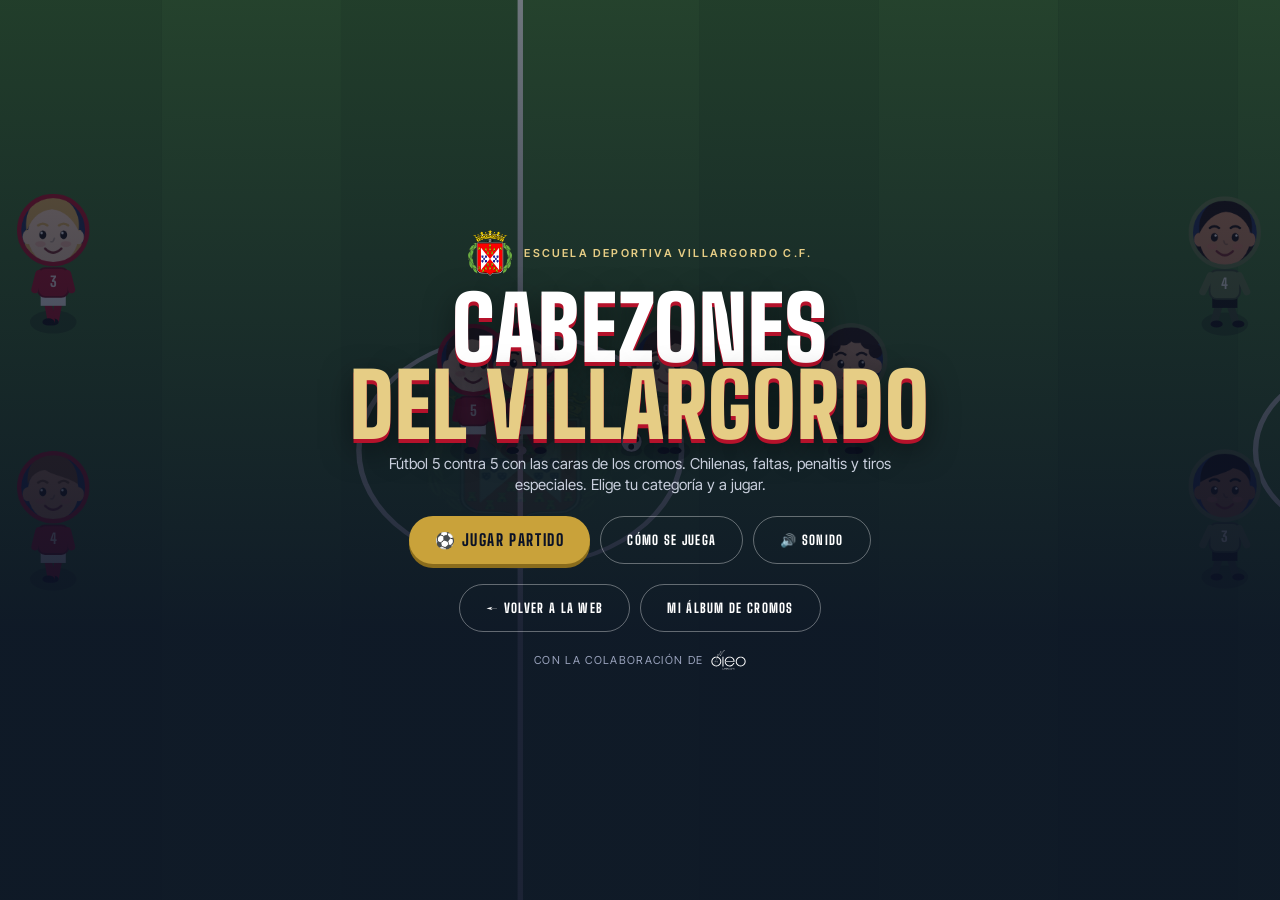
==== juego.html @ a64b7cc5 "Actualiza la web 18/11/2026, 11:34:18" ====
<!doctype html>
<html lang="es">
<head>
<meta charset="utf-8">
<meta name="viewport" content="width=device-width, initial-scale=1, maximum-scale=1, user-scalable=no, viewport-fit=cover">
<meta name="theme-color" content="#0B1226">
<title>Cabezones del Villargordo</title>
<link rel="icon" href="img/escudo.png">
<link rel="preconnect" href="https://fonts.googleapis.com">
<link rel="preconnect" href="https://fonts.gstatic.com" crossorigin>
<link href="https://fonts.googleapis.com/css2?family=Big+Shoulders+Display:wght@700;800;900&family=Inter+Tight:wght@400;500;600;700&family=Fraunces:ital,opsz,wght@0,9..144,600;1,9..144,400&display=swap" rel="stylesheet">
<style>
:root{--noche:#0B1226;--noche2:#121B38;--oro:#C9A23A;--oro2:#E6CD85;--rojo:#B5122B;--oliva:#658049;--hueso:#F7F4EC}
*{box-sizing:border-box;margin:0;padding:0;-webkit-tap-highlight-color:transparent}
html,body{height:100%;overflow:hidden;background:var(--noche);color:#fff;font-family:"Inter Tight",system-ui,sans-serif;touch-action:none;user-select:none;-webkit-user-select:none;overscroll-behavior:none}
#lienzo{position:fixed;inset:0;width:100%;height:100%;display:block}
button{font:inherit;color:inherit;background:none;border:0;cursor:pointer}
[hidden]{display:none!important}

/* ---------- HUD ---------- */
#hud{position:fixed;inset:0;pointer-events:none;z-index:5}
#marcador{position:absolute;top:max(8px,env(safe-area-inset-top));left:50%;transform:translateX(-50%);display:flex;align-items:center;gap:10px;background:rgba(11,18,38,.86);border:1px solid rgba(201,162,58,.5);border-radius:10px;padding:6px 14px;font:800 15px "Big Shoulders Display",Impact,sans-serif;letter-spacing:.06em;text-transform:uppercase;white-space:nowrap}
#marcador .eq{display:flex;align-items:center;gap:6px}
#marcador .eq::before{content:"";width:10px;height:10px;border-radius:2px;background:var(--rojo)}
#m1::before{background:var(--oliva)!important}
#goles{font-size:22px;color:var(--oro2);min-width:54px;text-align:center}
#reloj{font:600 12px "Inter Tight";letter-spacing:.04em;color:#C9CFDD;border-left:1px solid rgba(255,255,255,.2);padding-left:10px;text-transform:none}
#tanda{position:absolute;top:calc(max(8px,env(safe-area-inset-top)) + 42px);left:50%;transform:translateX(-50%);font:700 12px "Inter Tight";color:var(--oro2)}
#b-pausa{pointer-events:auto;position:absolute;top:max(8px,env(safe-area-inset-top));right:max(10px,env(safe-area-inset-right));width:40px;height:40px;border-radius:50%;background:rgba(11,18,38,.8);border:1px solid rgba(255,255,255,.25);font:800 14px "Inter Tight"}
#aviso{position:absolute;top:24%;left:50%;transform:translate(-50%,-10px) scale(.9);opacity:0;transition:.25s;font:900 clamp(22px,5vw,40px) "Big Shoulders Display",Impact,sans-serif;letter-spacing:.04em;text-transform:uppercase;text-align:center;color:#fff;text-shadow:0 3px 0 var(--rojo),0 6px 18px rgba(0,0,0,.6);white-space:nowrap;max-width:94vw;overflow:hidden;text-overflow:ellipsis}
#aviso.largo{font-size:clamp(16px,3.4vw,26px);white-space:normal;width:min(90vw,620px)}
#aviso.on{opacity:1;transform:translate(-50%,0) scale(1)}
#joy{pointer-events:auto;position:absolute;left:0;bottom:0;width:46%;height:72%;touch-action:none}
#joy-base,#joy-pomo{position:fixed;left:0;top:0;border-radius:50%;pointer-events:none}
#joy-base{width:110px;height:110px;margin:-55px 0 0 -55px;border:2px solid rgba(255,255,255,.28);background:rgba(11,18,38,.25)}
#joy-pomo{width:52px;height:52px;margin:-26px 0 0 -26px;background:rgba(255,255,255,.55);box-shadow:0 2px 10px rgba(0,0,0,.4)}
#joy:not(.activo) #joy-base{transform:translate(calc(max(20px,env(safe-area-inset-left)) + 76px),calc(100vh - 96px))!important;opacity:.6}
#joy:not(.activo) #joy-pomo{transform:translate(calc(max(20px,env(safe-area-inset-left)) + 76px),calc(100vh - 96px))!important;opacity:.45}
#joy:not(.activo)::after{content:"Mover";position:fixed;left:calc(max(20px,env(safe-area-inset-left)) + 76px);top:calc(100vh - 34px);transform:translateX(-50%);font:600 10px "Inter Tight";letter-spacing:.14em;text-transform:uppercase;color:rgba(255,255,255,.55)}
#botones{position:absolute;right:max(14px,env(safe-area-inset-right));bottom:max(14px,env(safe-area-inset-bottom));width:210px;height:170px;pointer-events:none}
#botones button{pointer-events:auto;position:absolute;border-radius:50%;display:grid;place-items:center;font:900 15px "Big Shoulders Display",Impact,sans-serif;letter-spacing:.06em;box-shadow:0 4px 0 rgba(0,0,0,.35),0 8px 18px rgba(0,0,0,.35);touch-action:none;transition:transform .06s}
#botones button.pulsado{transform:translateY(3px) scale(.96)}
#b-tiro{right:0;bottom:6px;width:92px;height:92px;background:radial-gradient(circle at 35% 30%,#e2334c,var(--rojo) 60%,#7d0c1d);font-size:18px!important;border:2px solid rgba(255,255,255,.35)}
#b-tiro.chilena{background:radial-gradient(circle at 35% 30%,#fff1c2,var(--oro) 60%,#8a6c1c);color:var(--noche);animation:late .5s infinite alternate}
#b-pase{right:104px;bottom:0;width:72px;height:72px;background:radial-gradient(circle at 35% 30%,#2c3d6e,var(--noche2) 70%);border:2px solid rgba(255,255,255,.3)}
#b-esp{right:96px;bottom:92px;width:58px;height:58px;background:rgba(11,18,38,.85);border:2px solid rgba(201,162,58,.5);font-size:22px!important;overflow:hidden;opacity:.7}
#b-esp.listo{opacity:1;border-color:var(--oro2);background:radial-gradient(circle,#fff1c2,var(--oro));animation:late .6s infinite alternate}
#b-esp.armado{opacity:1;background:var(--rojo);border-color:#fff}
@keyframes late{to{transform:scale(1.08);box-shadow:0 0 0 6px rgba(230,205,133,.35),0 8px 18px rgba(0,0,0,.35)}}
#barra{position:absolute;right:max(14px,env(safe-area-inset-right));bottom:calc(max(14px,env(safe-area-inset-bottom)) + 166px);width:150px;height:14px;border-radius:8px;background:rgba(11,18,38,.8);border:1px solid rgba(201,162,58,.5);overflow:hidden}
#barra i{position:absolute;left:0;top:0;bottom:0;width:0;background:linear-gradient(90deg,var(--oro),var(--oro2));transition:width .2s}
#barra span{position:absolute;inset:0;display:grid;place-items:center;font:700 9px "Inter Tight";letter-spacing:.18em;text-transform:uppercase;color:#fff;text-shadow:0 1px 2px #000}

/* ---------- pantallas ---------- */
.pantalla{position:fixed;inset:0;z-index:10;overflow:auto;touch-action:pan-y;display:flex;flex-direction:column;align-items:center;padding:max(18px,env(safe-area-inset-top)) max(18px,env(safe-area-inset-right)) max(18px,env(safe-area-inset-bottom)) max(18px,env(safe-area-inset-left));background:linear-gradient(180deg,rgba(11,18,38,.55),rgba(11,18,38,.92) 70%)}
.pantalla.solida{background:rgba(11,18,38,.94)}
.caja{width:min(760px,100%);margin:auto 0;text-align:center}
.marca{display:flex;align-items:center;justify-content:center;gap:12px;font:600 11px "Inter Tight";letter-spacing:.2em;text-transform:uppercase;color:var(--oro2)}
.marca img{height:46px}
h1.titulo{font:900 clamp(44px,9vw,88px)/.88 "Big Shoulders Display",Impact,sans-serif;text-transform:uppercase;letter-spacing:.01em;margin:14px 0 8px;text-shadow:0 4px 0 var(--rojo),0 10px 30px rgba(0,0,0,.5)}
h1.titulo em{font-style:normal;color:var(--oro2)}
.sub{font-size:15px;color:#C9CFDD;line-height:1.45;max-width:520px;margin:0 auto}
h2.t{font:900 clamp(26px,5vw,38px) "Big Shoulders Display",Impact,sans-serif;text-transform:uppercase;letter-spacing:.03em}
.btn{display:inline-flex;align-items:center;justify-content:center;gap:8px;min-height:48px;padding:12px 26px;border-radius:40px;font:800 16px "Big Shoulders Display",Impact;letter-spacing:.1em;text-transform:uppercase;text-decoration:none}
.btn.oro{background:var(--oro);color:var(--noche);box-shadow:0 4px 0 #8a6c1c}
.btn.rojo{background:var(--rojo);color:#fff;box-shadow:0 4px 0 #7d0c1d}
.btn.linea{border:1px solid rgba(255,255,255,.35);color:#fff;font-size:13px}
.fila{display:flex;flex-wrap:wrap;gap:10px;justify-content:center;margin-top:20px}
.oleo-pie{margin-top:18px;font-size:11px;letter-spacing:.12em;text-transform:uppercase;color:#9aa3bd;display:flex;align-items:center;justify-content:center;gap:8px}
.oleo-pie img{height:20px}
.chips{display:flex;flex-wrap:wrap;gap:8px;justify-content:center;align-items:center;margin-top:10px;font-size:12px;color:#9aa3bd}
.chips button{border:1px solid rgba(255,255,255,.25);border-radius:20px;padding:8px 14px;font:600 13px "Inter Tight"}
.chips button.on{background:var(--oro2);color:var(--noche);border-color:var(--oro2)}
#lista-equipos{display:grid;grid-template-columns:repeat(auto-fill,minmax(150px,1fr));gap:12px;margin-top:16px}
.eq-card{background:linear-gradient(160deg,#1c2850,#0f1730);border:1px solid rgba(201,162,58,.35);border-radius:14px;padding:14px 10px 12px;display:flex;flex-direction:column;align-items:center;gap:4px;transition:transform .15s}
.eq-card:hover,.eq-card:focus-visible{transform:translateY(-3px);border-color:var(--oro2)}
.eq-card .caras{display:flex;height:58px;align-items:center}
.eq-card .caras img{width:52px;height:52px;margin:0 -7px;filter:drop-shadow(0 3px 4px rgba(0,0,0,.5))}
.eq-card .caras i{font-style:normal;font-size:40px}
.eq-card b{font:900 20px "Big Shoulders Display",Impact;text-transform:uppercase;letter-spacing:.04em;margin-top:4px}
.eq-card small{font-size:11px;color:#9aa3bd}
#alin{display:grid;grid-template-columns:repeat(5,1fr);gap:10px;margin-top:16px}
.jug{background:linear-gradient(170deg,#1c2850,#0f1730);border:1px solid rgba(255,255,255,.15);border-radius:12px;padding:10px 6px;display:flex;flex-direction:column;align-items:center;gap:2px;position:relative}
.jug.propio{border-color:var(--oro2);box-shadow:0 0 0 1px var(--oro2) inset}
.jug img{width:64px;height:64px}
.jug b{font:800 16px "Big Shoulders Display",Impact;text-transform:uppercase;margin-top:4px;white-space:nowrap;overflow:hidden;text-overflow:ellipsis;max-width:100%}
.jug small{font-size:10px;letter-spacing:.12em;text-transform:uppercase;color:#9aa3bd}
.jug .esp{font-size:11px;color:var(--oro2);margin-top:4px;line-height:1.25}
.jug .estrella{font-style:normal;font-size:10px;color:var(--noche);background:var(--oro2);border-radius:10px;padding:2px 7px;margin-top:4px}
.jug em{font-style:normal;font-size:10px;color:#9aa3bd;margin-top:6px;text-decoration:underline}
.ayuda{display:grid;grid-template-columns:repeat(auto-fit,minmax(200px,1fr));gap:10px;margin-top:16px;text-align:left}
.ayuda div{background:rgba(255,255,255,.06);border-radius:12px;padding:12px 14px;font-size:13px;line-height:1.45;color:#C9CFDD}
.ayuda b{display:block;color:#fff;font:800 17px "Big Shoulders Display",Impact;letter-spacing:.06em;text-transform:uppercase;margin-bottom:2px}
.ayuda .k{display:inline-block;min-width:22px;padding:0 6px;border-radius:4px;background:rgba(255,255,255,.15);font:600 11px "Inter Tight";text-align:center;color:#fff}
.especiales{display:flex;flex-wrap:wrap;gap:6px;justify-content:center;margin-top:12px;font-size:12px;color:var(--oro2)}
.especiales span{border:1px solid rgba(201,162,58,.4);border-radius:20px;padding:4px 10px}
#p-gol{position:fixed;inset:0;z-index:8;display:flex;flex-direction:column;align-items:center;justify-content:center;pointer-events:none;background:radial-gradient(circle,rgba(181,18,43,.35),transparent 60%)}
#p-gol canvas{width:min(34vh,170px);height:min(34vh,170px);filter:drop-shadow(0 10px 30px rgba(0,0,0,.6))}
#p-gol h2{font:900 clamp(54px,12vw,110px)/.9 "Big Shoulders Display",Impact;letter-spacing:.02em;color:#fff;text-shadow:0 5px 0 var(--rojo),0 12px 30px rgba(0,0,0,.6)}
#p-gol p{font:700 16px "Inter Tight";color:var(--oro2);letter-spacing:.06em;text-transform:uppercase;text-shadow:0 2px 6px #000}
#p-gol.anim canvas{animation:salta .6s cubic-bezier(.3,1.6,.5,1)}
#p-gol.anim h2{animation:salta .5s .1s cubic-bezier(.3,1.6,.5,1) both}
@keyframes salta{from{transform:scale(.2);opacity:0}}
.marcador-g{font:900 clamp(28px,6vw,46px) "Big Shoulders Display",Impact;text-transform:uppercase;color:var(--oro2);margin-top:6px}
#f-cara{width:120px;height:120px;margin:10px auto 0;display:block}
.anuncio{margin-top:18px;border:1px solid rgba(201,162,58,.45);border-radius:12px;padding:12px 16px;font-size:13px;line-height:1.45;color:#C9CFDD;background:rgba(201,162,58,.08)}
.anuncio b{color:#fff}
#cargando{position:fixed;inset:0;z-index:20;display:grid;place-items:center;background:var(--noche);font:800 20px "Big Shoulders Display",Impact;letter-spacing:.1em;text-transform:uppercase;color:var(--oro2)}
#gira{display:none}
@media (orientation:portrait) and (max-width:700px){
  #gira{position:fixed;left:50%;bottom:max(200px,22vh);transform:translateX(-50%);z-index:6;display:block;pointer-events:none;background:rgba(11,18,38,.85);border:1px solid rgba(201,162,58,.5);border-radius:20px;padding:8px 14px;font:600 12px "Inter Tight";color:var(--oro2);white-space:nowrap}
  #hud[hidden]~#gira{display:none}
  #alin{grid-template-columns:repeat(3,1fr)}
}
@media (max-height:430px){
  h1.titulo{font-size:52px;margin:6px 0}
  .marca img{height:34px}
  .fila{margin-top:12px}
  #lista-equipos{grid-template-columns:repeat(auto-fill,minmax(130px,1fr));gap:8px;margin-top:10px}
  .eq-card{padding:8px}
  .eq-card .caras{height:44px}.eq-card .caras img{width:40px;height:40px}
  .jug img{width:48px;height:48px}
  #botones{transform:scale(.88);transform-origin:right bottom}
}
</style>
</head>
<body>
<canvas id="lienzo" aria-label="Campo de juego"></canvas>

<div id="hud" hidden>
  <div id="marcador"><span class="eq" id="m0">Villargordo</span><b id="goles">0 - 0</b><span class="eq" id="m1">Rival</span><span id="reloj">1ª · 2:00</span></div>
  <div id="tanda"></div>
  <button id="b-pausa" type="button" aria-label="Pausa">II</button>
  <div id="aviso" role="status" aria-live="polite"></div>
  <div id="joy" aria-label="Joystick"><div id="joy-base"></div><div id="joy-pomo"></div></div>
  <div id="barra"><i id="barra-fill"></i><span>Especial</span></div>
  <div id="botones">
    <button id="b-esp" type="button" aria-label="Tiro especial">⚡</button>
    <button id="b-pase" type="button">PASE</button>
    <button id="b-tiro" type="button">TIRO</button>
  </div>
</div>
<div id="gira">↻ Gira el móvil para jugar mejor</div>

<div id="p-gol" hidden><canvas id="gol-cara" width="200" height="200"></canvas><h2>¡GOOOL!</h2><p id="gol-quien"></p></div>

<!-- MENÚ -->
<section id="p-menu" class="pantalla" hidden>
  <div class="caja">
    <div class="marca"><img src="img/escudo.png" alt="">Escuela Deportiva Villargordo C.F.</div>
    <h1 class="titulo">Cabezones<br><em>del Villargordo</em></h1>
    <p class="sub">Fútbol 5 contra 5 con las caras de los cromos. Chilenas, faltas, penaltis y tiros especiales. Elige tu categoría y a jugar.</p>
    <div class="fila">
      <button class="btn oro" id="b-jugar" type="button">⚽ Jugar partido</button>
      <button class="btn linea" id="b-como" type="button">Cómo se juega</button>
      <button class="btn linea b-sonido" type="button">🔊 Sonido</button>
    </div>
    <div class="fila"><a class="btn linea" href="index.html?demo">← Volver a la web</a><a class="btn linea" href="mialbum.html">Mi álbum de cromos</a></div>
    <div class="oleo-pie">Con la colaboración de <img src="img/patrocinadores/oleo-blanco.svg" alt="Oleo Telecom"></div>
  </div>
</section>

<!-- ELEGIR EQUIPO -->
<section id="p-equipo" class="pantalla solida" hidden>
  <div class="caja">
    <h2 class="t" id="t-equipo">Elige tu equipo</h2>
    <p class="sub" id="s-equipo"></p>
    <div id="lista-equipos"></div>
    <div class="fila"><button class="btn linea" id="b-volver-eq" type="button">← Atrás</button></div>
  </div>
</section>

<!-- ALINEACIÓN -->
<section id="p-alin" class="pantalla solida" hidden>
  <div class="caja">
    <h2 class="t" id="t-alin">Tu equipo</h2>
    <p class="sub">Toca un jugador para cambiarlo. ★ = tienes su cromo: su tiro especial carga el doble de rápido.</p>
    <div id="alin"></div>
    <div class="chips">Dificultad:
      <button type="button" data-dif="facil">Fácil</button><button type="button" data-dif="normal">Normal</button><button type="button" data-dif="crack">Crack</button>
    </div>
    <div class="chips">Duración:
      <button type="button" data-mitad="60">2 × 1 min</button><button type="button" data-mitad="120">2 × 2 min</button><button type="button" data-mitad="180">2 × 3 min</button>
    </div>
    <div class="fila"><button class="btn linea" id="b-volver-alin" type="button">← Equipos</button><button class="btn rojo" id="b-empezar" type="button">¡Al campo!</button></div>
  </div>
</section>

<!-- AYUDA -->
<section id="p-ayuda" class="pantalla solida" hidden>
  <div class="caja">
    <h2 class="t">Cómo se juega</h2>
    <div class="ayuda">
      <div><b>Mover</b>Arrastra el dedo en la parte izquierda de la pantalla. <span class="k">←↑→↓</span> en el ordenador.</div>
      <div><b>Con balón</b><b style="display:inline;font-size:14px;color:var(--oro2)">PASE</b> al compañero que miras. <b style="display:inline;font-size:14px;color:var(--oro2)">TIRO</b>: mantén para más fuerza, suelta para chutar. <span class="k">X</span> <span class="k">Z</span></div>
      <div><b>Sin balón</b><b style="display:inline;font-size:14px;color:var(--oro2)">CAMBIO</b> de jugador y <b style="display:inline;font-size:14px;color:var(--oro2)">ENTRADA</b>. ¡Ojo! Si no tocas balón es falta, y en el área, penalti.</div>
      <div><b>¡Chilena!</b>Cuando el balón llega por el aire, el botón TIRO se pone dorado. ¡Púlsalo!</div>
      <div><b>⚡ Especial</b>La barra se llena con buenos pases. Pulsa ⚡ y tu siguiente tiro será especial. <span class="k">C</span></div>
      <div><b>Penaltis</b>Tirando: pulsa TIRO con la mira dentro. Parando: elige lado con el joystick.</div>
    </div>
    <div class="especiales"><span>🔥 Cañonazo de fuego</span><span>⚡ Tiro rayo</span><span>👻 Balón fantasma</span><span>🍌 Efecto banana</span><span>🫒 Aceituna de Jaén</span></div>
    <div class="fila"><button class="btn rojo" id="b-ayuda-ok" type="button">¡A jugar!</button></div>
  </div>
</section>

<!-- DESCANSO -->
<section id="p-descanso" class="pantalla solida" hidden>
  <div class="caja">
    <h2 class="t">Descanso</h2>
    <div class="marcador-g" id="d-marcador"></div>
    <div class="anuncio">El descanso llega gracias a <b>Oleo Telecom</b>: telefonía, fibra y energía para Villatorres.</div>
    <div class="fila"><button class="btn rojo" id="b-segunda" type="button">Segunda parte</button></div>
  </div>
</section>

<!-- PAUSA -->
<section id="p-pausa" class="pantalla solida" hidden>
  <div class="caja">
    <h2 class="t">Pausa</h2>
    <div class="fila"><button class="btn rojo" id="b-seguir" type="button">Seguir jugando</button><button class="btn linea b-sonido" type="button">🔊 Sonido</button><button class="btn linea" id="b-salir" type="button">Salir al menú</button></div>
  </div>
</section>

<!-- FINAL -->
<section id="p-final" class="pantalla solida" hidden>
  <div class="caja">
    <h2 class="t" id="f-titulo">Final</h2>
    <div class="marcador-g" id="f-marcador"></div>
    <canvas id="f-cara" width="160" height="160"></canvas>
    <p class="sub" id="f-mvp"></p>
    <div class="fila"><button class="btn rojo" id="b-revancha" type="button">Revancha</button><button class="btn linea" id="b-otros" type="button">Otros equipos</button><a class="btn linea" href="mialbum.html">Ganar más cromos</a></div>
    <div class="anuncio">¿Tienes una empresa? <b>Pon tu valla en el campo de los Cabezones.</b> Solo para clientes de Oleo Telecom.</div>
  </div>
</section>

<div id="cargando">Preparando a los cabezones…</div>

<script src="demo.js?v=5"></script>
<script src="juego.js?v=10"></script>
</body>
</html>
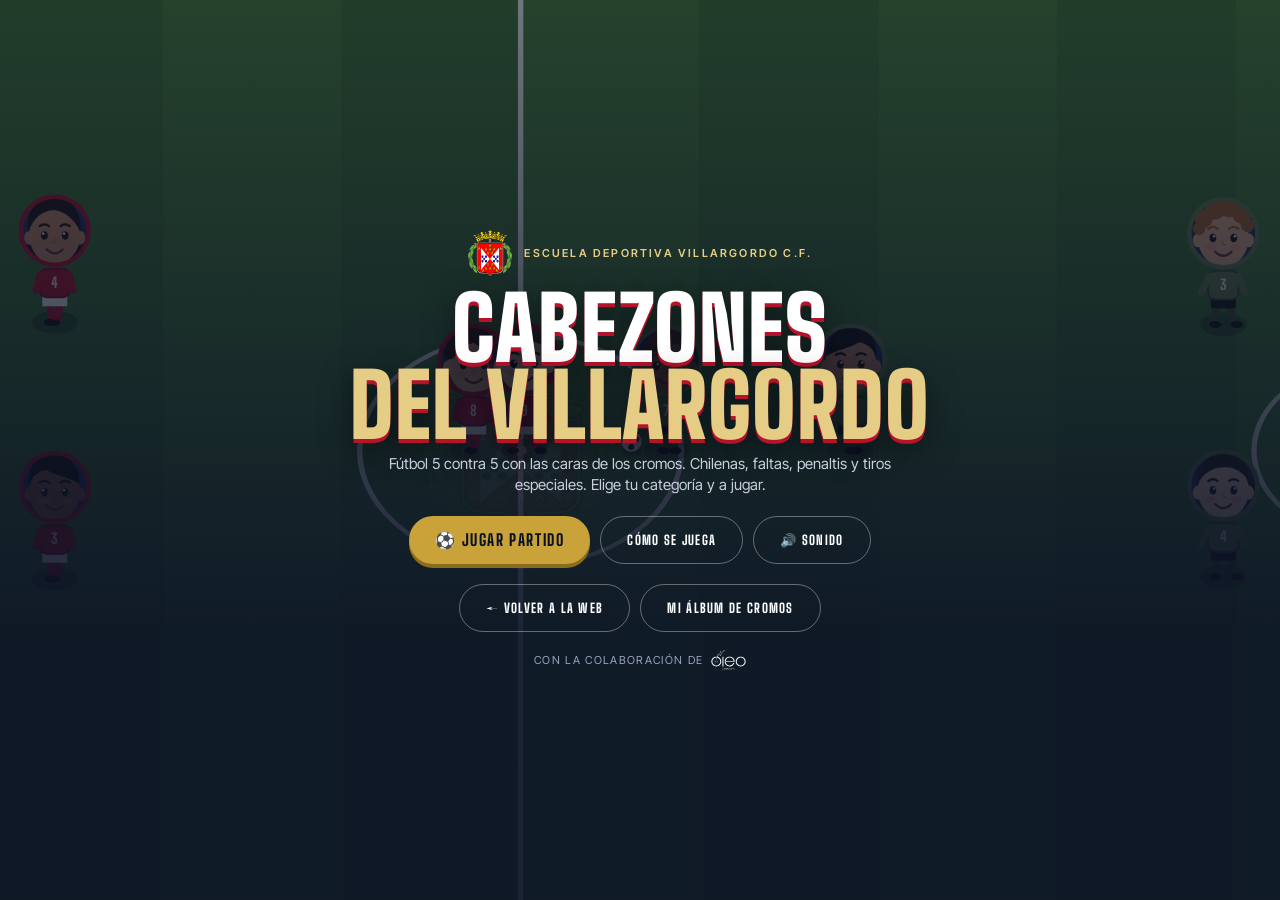
==== commit 1452d3fb: "Actualiza la web 18/11/2026, 11:38:26" ====
--- a/juego.html
+++ b/juego.html
@@ -236,6 +236,6 @@
 <div id="cargando">Preparando a los cabezones…</div>
 
 <script src="demo.js?v=5"></script>
-<script src="juego.js?v=10"></script>
+<script src="juego.js?v=12"></script>
 </body>
 </html>
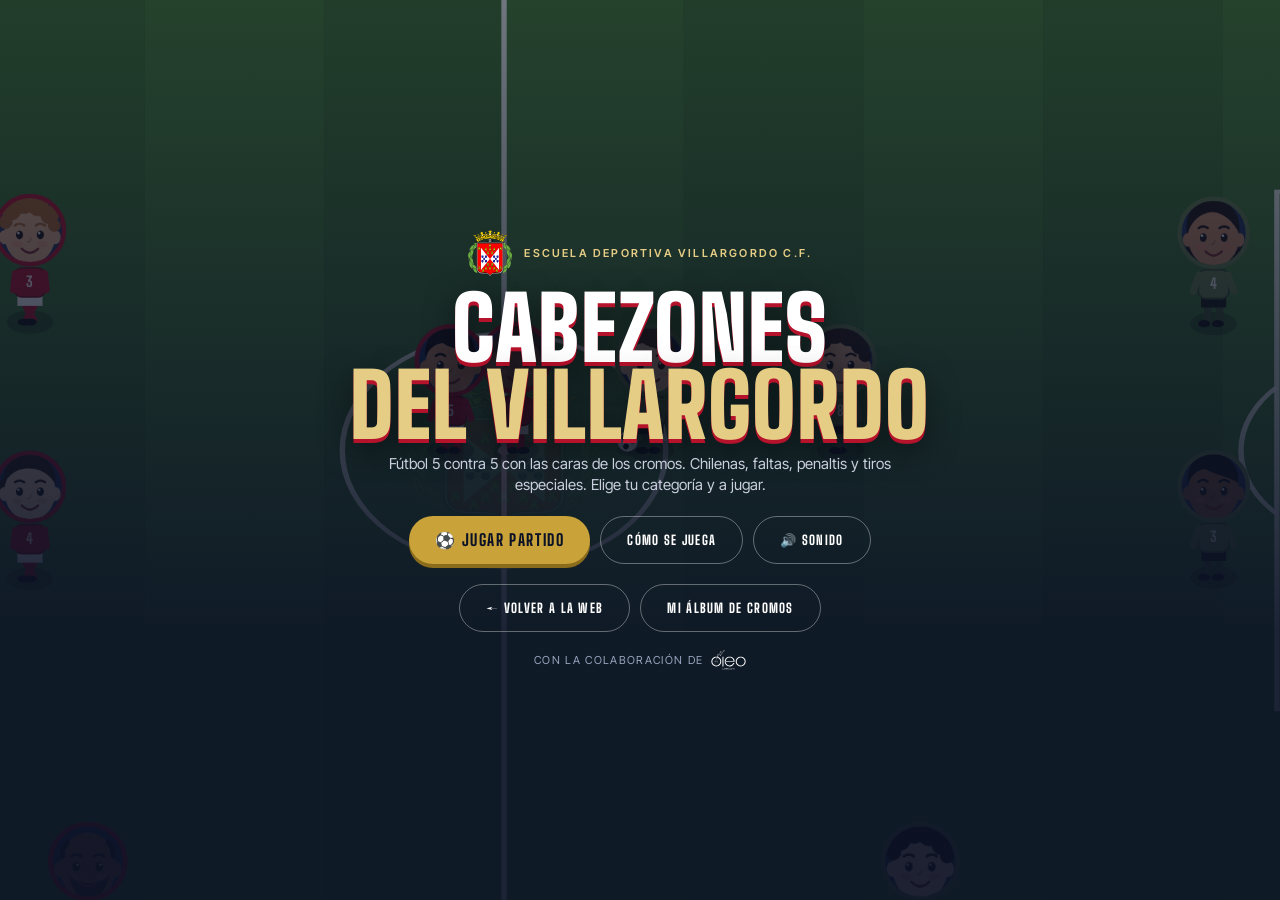
==== commit f228f735: "Actualiza la web 18/11/2026, 11:59:01" ====
--- a/juego.html
+++ b/juego.html
@@ -21,8 +21,8 @@
 #hud{position:fixed;inset:0;pointer-events:none;z-index:5}
 #marcador{position:absolute;top:max(8px,env(safe-area-inset-top));left:50%;transform:translateX(-50%);display:flex;align-items:center;gap:10px;background:rgba(11,18,38,.86);border:1px solid rgba(201,162,58,.5);border-radius:10px;padding:6px 14px;font:800 15px "Big Shoulders Display",Impact,sans-serif;letter-spacing:.06em;text-transform:uppercase;white-space:nowrap}
 #marcador .eq{display:flex;align-items:center;gap:6px}
-#marcador .eq::before{content:"";width:10px;height:10px;border-radius:2px;background:var(--rojo)}
-#m1::before{background:var(--oliva)!important}
+#marcador .eq::before{content:"";width:10px;height:10px;border-radius:2px;background:var(--c,var(--rojo))}
+#m1::before{background:var(--c,var(--oliva))}
 #goles{font-size:22px;color:var(--oro2);min-width:54px;text-align:center}
 #reloj{font:600 12px "Inter Tight";letter-spacing:.04em;color:#C9CFDD;border-left:1px solid rgba(255,255,255,.2);padding-left:10px;text-transform:none}
 #tanda{position:absolute;top:calc(max(8px,env(safe-area-inset-top)) + 42px);left:50%;transform:translateX(-50%);font:700 12px "Inter Tight";color:var(--oro2)}
@@ -37,17 +37,22 @@
 #joy:not(.activo) #joy-base{transform:translate(calc(max(20px,env(safe-area-inset-left)) + 76px),calc(100vh - 96px))!important;opacity:.6}
 #joy:not(.activo) #joy-pomo{transform:translate(calc(max(20px,env(safe-area-inset-left)) + 76px),calc(100vh - 96px))!important;opacity:.45}
 #joy:not(.activo)::after{content:"Mover";position:fixed;left:calc(max(20px,env(safe-area-inset-left)) + 76px);top:calc(100vh - 34px);transform:translateX(-50%);font:600 10px "Inter Tight";letter-spacing:.14em;text-transform:uppercase;color:rgba(255,255,255,.55)}
-#botones{position:absolute;right:max(14px,env(safe-area-inset-right));bottom:max(14px,env(safe-area-inset-bottom));width:210px;height:170px;pointer-events:none}
+#botones{position:absolute;right:max(14px,env(safe-area-inset-right));bottom:max(14px,env(safe-area-inset-bottom));width:240px;height:190px;pointer-events:none}
 #botones button{pointer-events:auto;position:absolute;border-radius:50%;display:grid;place-items:center;font:900 15px "Big Shoulders Display",Impact,sans-serif;letter-spacing:.06em;box-shadow:0 4px 0 rgba(0,0,0,.35),0 8px 18px rgba(0,0,0,.35);touch-action:none;transition:transform .06s}
 #botones button.pulsado{transform:translateY(3px) scale(.96)}
 #b-tiro{right:0;bottom:6px;width:92px;height:92px;background:radial-gradient(circle at 35% 30%,#e2334c,var(--rojo) 60%,#7d0c1d);font-size:18px!important;border:2px solid rgba(255,255,255,.35)}
 #b-tiro.chilena{background:radial-gradient(circle at 35% 30%,#fff1c2,var(--oro) 60%,#8a6c1c);color:var(--noche);animation:late .5s infinite alternate}
 #b-pase{right:104px;bottom:0;width:72px;height:72px;background:radial-gradient(circle at 35% 30%,#2c3d6e,var(--noche2) 70%);border:2px solid rgba(255,255,255,.3)}
-#b-esp{right:96px;bottom:92px;width:58px;height:58px;background:rgba(11,18,38,.85);border:2px solid rgba(201,162,58,.5);font-size:22px!important;overflow:hidden;opacity:.7}
+#b-esp{right:104px;bottom:92px;width:72px;height:72px;background:rgba(11,18,38,.85);border:2px solid rgba(201,162,58,.5);font-size:13px!important;line-height:1.05;overflow:hidden;opacity:.75}
+#b-esp b{display:block;font-size:22px}
+#b-centro{right:8px;bottom:110px;width:76px;height:76px;background:radial-gradient(circle at 35% 30%,#8fb267,#658049 60%,#3E5230);border:2px solid rgba(255,255,255,.35);font-size:14px!important}
+#b-centro.apagado{opacity:.35}
+#botones button[data-k]::after{content:attr(data-k);position:absolute;top:-4px;left:-4px;width:20px;height:20px;border-radius:5px;background:#fff;color:#0B1226;font:800 12px/20px "Inter Tight",Arial;text-align:center;box-shadow:0 2px 0 rgba(0,0,0,.4);display:none}
+@media (hover:hover) and (pointer:fine){#botones button[data-k]::after{display:block}}
 #b-esp.listo{opacity:1;border-color:var(--oro2);background:radial-gradient(circle,#fff1c2,var(--oro));animation:late .6s infinite alternate}
 #b-esp.armado{opacity:1;background:var(--rojo);border-color:#fff}
 @keyframes late{to{transform:scale(1.08);box-shadow:0 0 0 6px rgba(230,205,133,.35),0 8px 18px rgba(0,0,0,.35)}}
-#barra{position:absolute;right:max(14px,env(safe-area-inset-right));bottom:calc(max(14px,env(safe-area-inset-bottom)) + 166px);width:150px;height:14px;border-radius:8px;background:rgba(11,18,38,.8);border:1px solid rgba(201,162,58,.5);overflow:hidden}
+#barra{position:absolute;right:max(14px,env(safe-area-inset-right));bottom:calc(max(14px,env(safe-area-inset-bottom)) + 196px);width:150px;height:14px;border-radius:8px;background:rgba(11,18,38,.8);border:1px solid rgba(201,162,58,.5);overflow:hidden}
 #barra i{position:absolute;left:0;top:0;bottom:0;width:0;background:linear-gradient(90deg,var(--oro),var(--oro2));transition:width .2s}
 #barra span{position:absolute;inset:0;display:grid;place-items:center;font:700 9px "Inter Tight";letter-spacing:.18em;text-transform:uppercase;color:#fff;text-shadow:0 1px 2px #000}
 
@@ -135,9 +140,10 @@
   <div id="joy" aria-label="Joystick"><div id="joy-base"></div><div id="joy-pomo"></div></div>
   <div id="barra"><i id="barra-fill"></i><span>Especial</span></div>
   <div id="botones">
-    <button id="b-esp" type="button" aria-label="Tiro especial">⚡</button>
-    <button id="b-pase" type="button">PASE</button>
-    <button id="b-tiro" type="button">TIRO</button>
+    <button id="b-esp" type="button" data-k="F" aria-label="Tiro especial"><span><b>⚡</b>ESPECIAL</span></button>
+    <button id="b-centro" type="button" data-k="D">CENTRO</button>
+    <button id="b-pase" type="button" data-k="A">PASE</button>
+    <button id="b-tiro" type="button" data-k="S">TIRO</button>
   </div>
 </div>
 <div id="gira">↻ Gira el móvil para jugar mejor</div>
@@ -191,11 +197,11 @@
   <div class="caja">
     <h2 class="t">Cómo se juega</h2>
     <div class="ayuda">
-      <div><b>Mover</b>Arrastra el dedo en la parte izquierda de la pantalla. <span class="k">←↑→↓</span> en el ordenador.</div>
-      <div><b>Con balón</b><b style="display:inline;font-size:14px;color:var(--oro2)">PASE</b> al compañero que miras. <b style="display:inline;font-size:14px;color:var(--oro2)">TIRO</b>: mantén para más fuerza, suelta para chutar. <span class="k">X</span> <span class="k">Z</span></div>
+      <div><b>Mover</b>Arrastra el dedo en la parte izquierda de la pantalla. En el ordenador, las flechas <span class="k">←↑→↓</span>.</div>
+      <div><b>4 botones</b><span class="k">A</span> PASE · <span class="k">S</span> TIRO (mantén para más fuerza) · <span class="k">D</span> CENTRO al área · <span class="k">F</span> ⚡ ESPECIAL</div>
       <div><b>Sin balón</b><b style="display:inline;font-size:14px;color:var(--oro2)">CAMBIO</b> de jugador y <b style="display:inline;font-size:14px;color:var(--oro2)">ENTRADA</b>. ¡Ojo! Si no tocas balón es falta, y en el área, penalti.</div>
-      <div><b>¡Chilena!</b>Cuando el balón llega por el aire, el botón TIRO se pone dorado. ¡Púlsalo!</div>
-      <div><b>⚡ Especial</b>La barra se llena con buenos pases. Pulsa ⚡ y tu siguiente tiro será especial. <span class="k">C</span></div>
+      <div><b>¡Chilena!</b>Pulsa CENTRO <span class="k">D</span>: pasas a tu delantero y el balón va por el aire. Cuando TIRO se pone dorado, pulsa TIRO <span class="k">S</span>. ¡Aunque te adelantes, sale sola!</div>
+      <div><b>⚡ Especial</b>La barra se llena con buenos pases y robos. Con la barra llena y el balón, pulsa ESPECIAL <span class="k">F</span> y sale el tiro especial al momento.</div>
       <div><b>Penaltis</b>Tirando: pulsa TIRO con la mira dentro. Parando: elige lado con el joystick.</div>
     </div>
     <div class="especiales"><span>🔥 Cañonazo de fuego</span><span>⚡ Tiro rayo</span><span>👻 Balón fantasma</span><span>🍌 Efecto banana</span><span>🫒 Aceituna de Jaén</span></div>
@@ -236,6 +242,6 @@
 <div id="cargando">Preparando a los cabezones…</div>
 
 <script src="demo.js?v=5"></script>
-<script src="juego.js?v=12"></script>
+<script src="juego.js?v=18"></script>
 </body>
 </html>
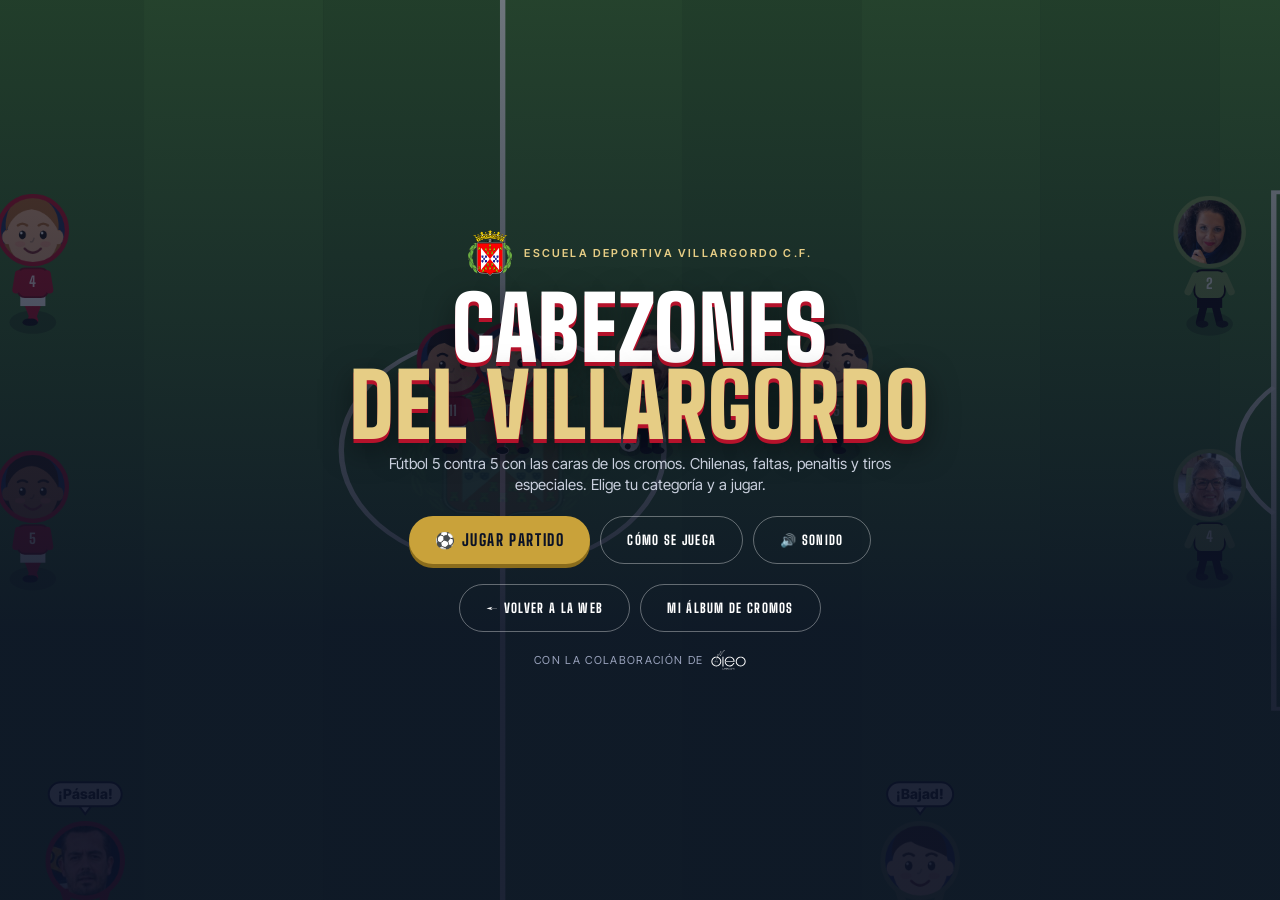
==== commit 624e2f2b: "Actualiza la web 18/11/2026, 12:00:11" ====
--- a/juego.html
+++ b/juego.html
@@ -242,6 +242,6 @@
 <div id="cargando">Preparando a los cabezones…</div>
 
 <script src="demo.js?v=5"></script>
-<script src="juego.js?v=18"></script>
+<script src="juego.js?v=19"></script>
 </body>
 </html>
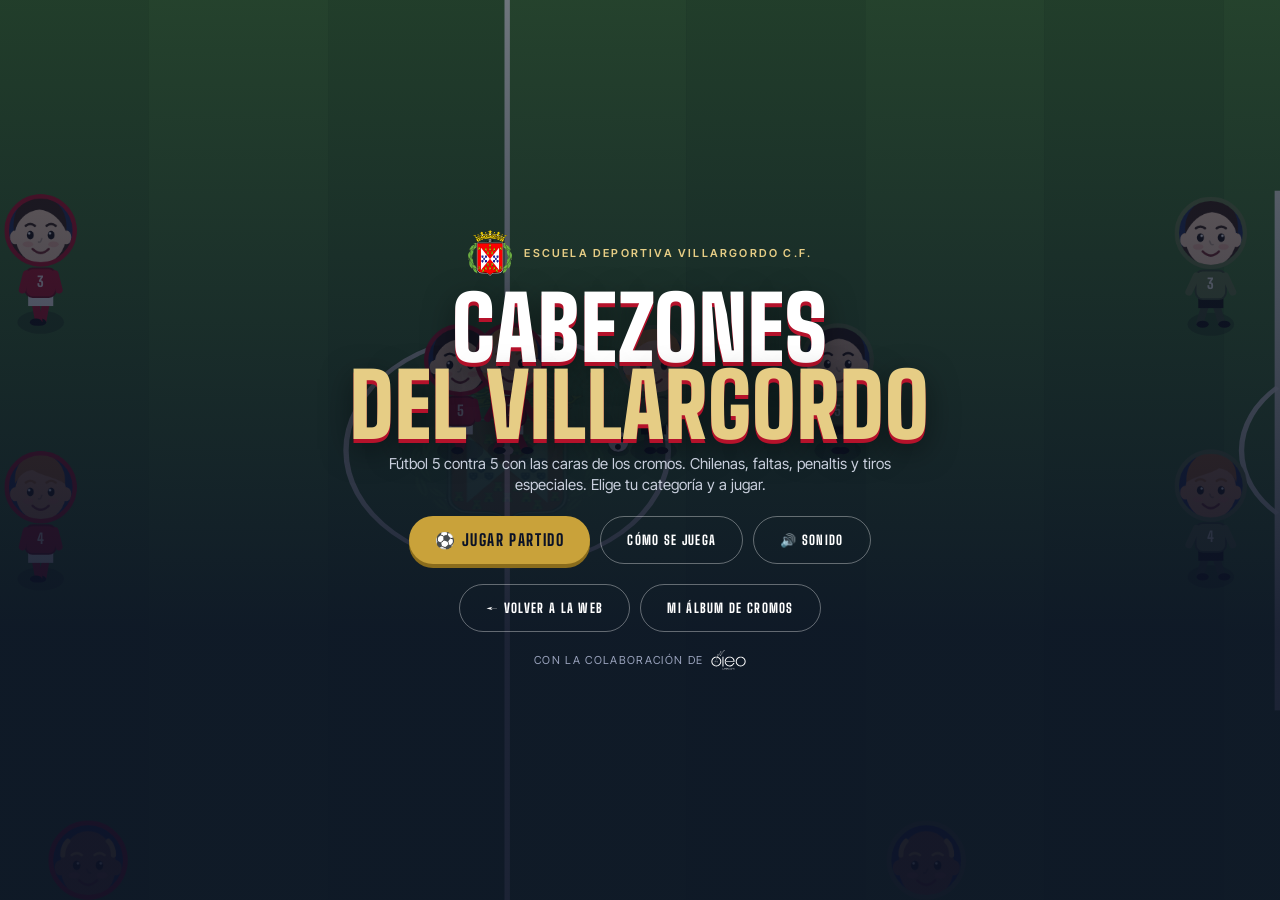
==== commit fb680d5a: "Actualiza la web 18/11/2026, 12:08:55" ====
--- a/juego.html
+++ b/juego.html
@@ -4,6 +4,9 @@
 <meta charset="utf-8">
 <meta name="viewport" content="width=device-width, initial-scale=1, maximum-scale=1, user-scalable=no, viewport-fit=cover">
 <meta name="theme-color" content="#0B1226">
+<meta name="apple-mobile-web-app-capable" content="yes">
+<meta name="mobile-web-app-capable" content="yes">
+<meta name="apple-mobile-web-app-status-bar-style" content="black-translucent">
 <title>Cabezones del Villargordo</title>
 <link rel="icon" href="img/escudo.png">
 <link rel="preconnect" href="https://fonts.googleapis.com">
@@ -242,6 +245,6 @@
 <div id="cargando">Preparando a los cabezones…</div>
 
 <script src="demo.js?v=5"></script>
-<script src="juego.js?v=19"></script>
+<script src="juego.js?v=20"></script>
 </body>
 </html>
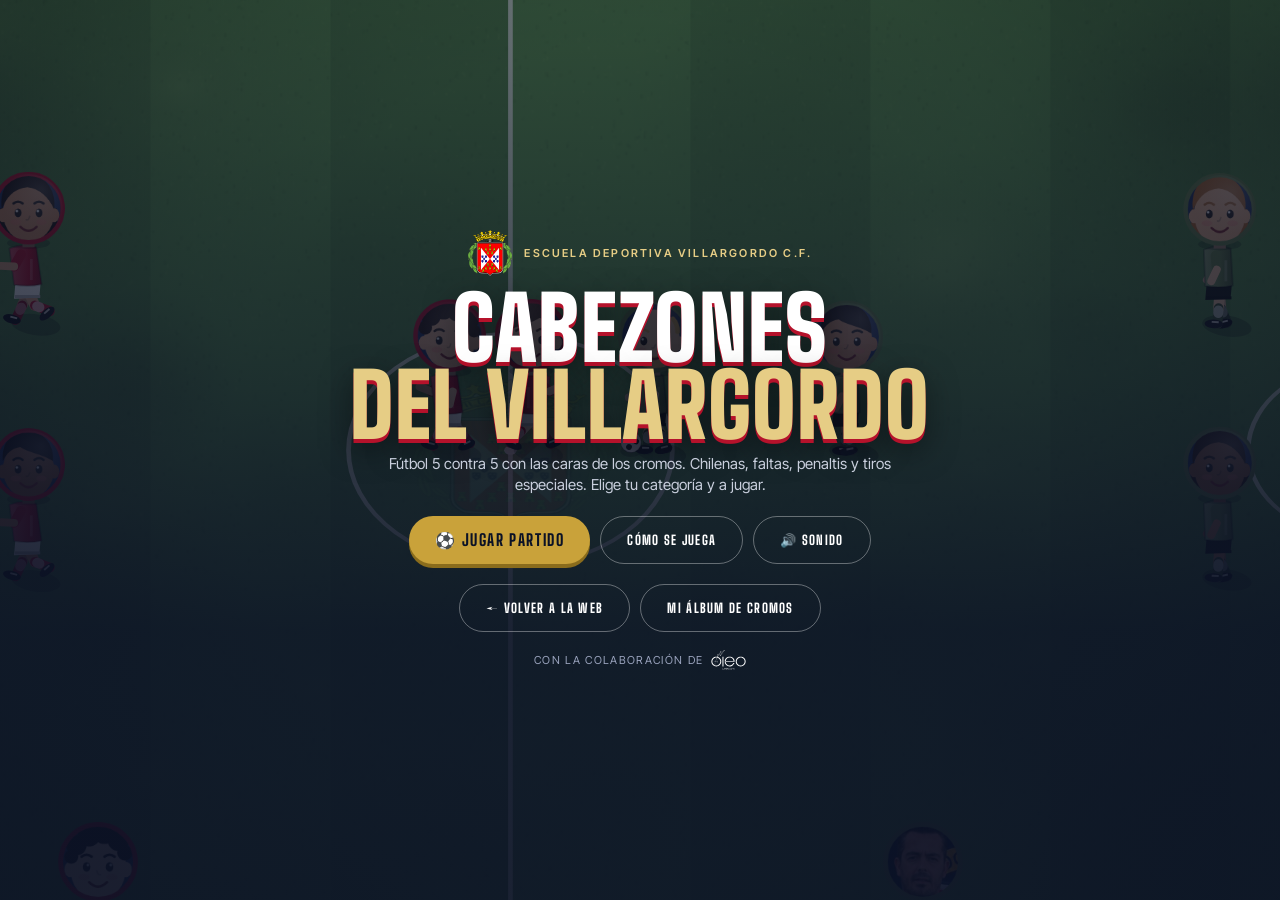
==== commit fcb88a4c: "Actualiza la web 18/11/2026, 16:33:03" ====
--- a/juego.html
+++ b/juego.html
@@ -207,6 +207,7 @@
       <div><b>⚡ Especial</b>La barra se llena con buenos pases y robos. Con la barra llena y el balón, pulsa ESPECIAL <span class="k">F</span> y sale el tiro especial al momento.</div>
       <div><b>Penaltis</b>Tirando: pulsa TIRO con la mira dentro. Parando: elige lado con el joystick.</div>
     </div>
+    <p style="font-size:11px;opacity:.55;margin:10px 0 0">Sonido de público: Gregor Quendel, «Free Crowd Cheering Sounds» (CC BY 4.0)</p>
     <div class="especiales"><span>🔥 Cañonazo de fuego</span><span>⚡ Tiro rayo</span><span>👻 Balón fantasma</span><span>🍌 Efecto banana</span><span>🫒 Aceituna de Jaén</span></div>
     <div class="fila"><button class="btn rojo" id="b-ayuda-ok" type="button">¡A jugar!</button></div>
   </div>
@@ -245,6 +246,6 @@
 <div id="cargando">Preparando a los cabezones…</div>
 
 <script src="demo.js?v=5"></script>
-<script src="juego.js?v=20"></script>
+<script src="juego.js?v=22"></script>
 </body>
 </html>
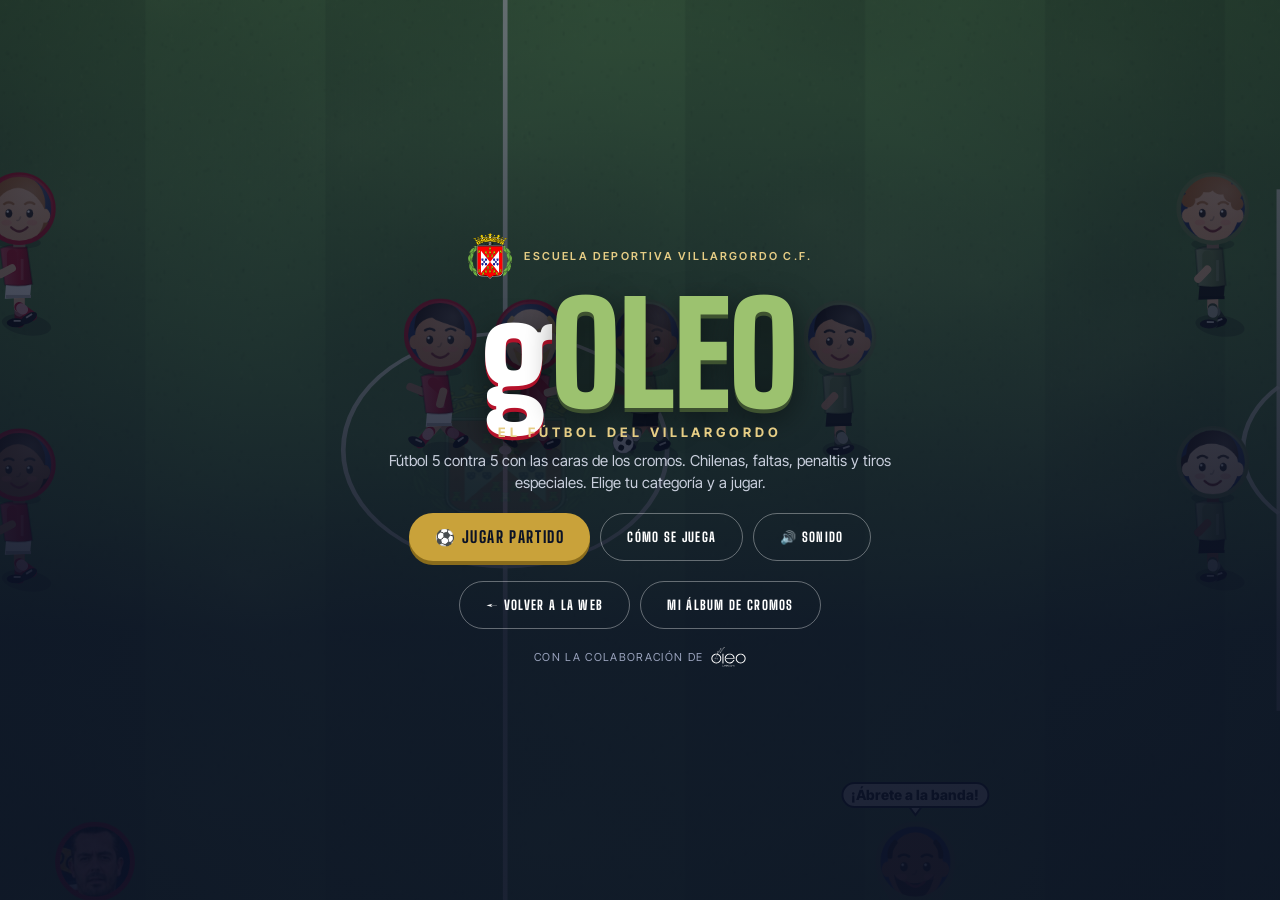
==== commit 8d8469bb: "Actualiza la web 18/11/2026, 16:48:06" ====
--- a/juego.html
+++ b/juego.html
@@ -7,7 +7,7 @@
 <meta name="apple-mobile-web-app-capable" content="yes">
 <meta name="mobile-web-app-capable" content="yes">
 <meta name="apple-mobile-web-app-status-bar-style" content="black-translucent">
-<title>Cabezones del Villargordo</title>
+<title>gOLEO · el fútbol del Villargordo</title>
 <link rel="icon" href="img/escudo.png">
 <link rel="preconnect" href="https://fonts.googleapis.com">
 <link rel="preconnect" href="https://fonts.gstatic.com" crossorigin>
@@ -67,6 +67,9 @@
 .marca img{height:46px}
 h1.titulo{font:900 clamp(44px,9vw,88px)/.88 "Big Shoulders Display",Impact,sans-serif;text-transform:uppercase;letter-spacing:.01em;margin:14px 0 8px;text-shadow:0 4px 0 var(--rojo),0 10px 30px rgba(0,0,0,.5)}
 h1.titulo em{font-style:normal;color:var(--oro2)}
+h1.goleo{text-transform:none;font-size:clamp(70px,14vw,140px);letter-spacing:-.01em}
+h1.goleo em{color:#9cc26f;text-shadow:0 4px 0 #3E5230,0 10px 30px rgba(0,0,0,.5)}
+.lema{font:700 13px "Inter Tight";letter-spacing:.3em;text-transform:uppercase;color:var(--oro2);margin:0 0 10px}
 .sub{font-size:15px;color:#C9CFDD;line-height:1.45;max-width:520px;margin:0 auto}
 h2.t{font:900 clamp(26px,5vw,38px) "Big Shoulders Display",Impact,sans-serif;text-transform:uppercase;letter-spacing:.03em}
 .btn{display:inline-flex;align-items:center;justify-content:center;gap:8px;min-height:48px;padding:12px 26px;border-radius:40px;font:800 16px "Big Shoulders Display",Impact;letter-spacing:.1em;text-transform:uppercase;text-decoration:none}
@@ -157,7 +160,8 @@
 <section id="p-menu" class="pantalla" hidden>
   <div class="caja">
     <div class="marca"><img src="img/escudo.png" alt="">Escuela Deportiva Villargordo C.F.</div>
-    <h1 class="titulo">Cabezones<br><em>del Villargordo</em></h1>
+    <h1 class="titulo goleo">g<em>OLEO</em></h1>
+    <p class="lema">El fútbol del Villargordo</p>
     <p class="sub">Fútbol 5 contra 5 con las caras de los cromos. Chilenas, faltas, penaltis y tiros especiales. Elige tu categoría y a jugar.</p>
     <div class="fila">
       <button class="btn oro" id="b-jugar" type="button">⚽ Jugar partido</button>
@@ -239,13 +243,13 @@
     <canvas id="f-cara" width="160" height="160"></canvas>
     <p class="sub" id="f-mvp"></p>
     <div class="fila"><button class="btn rojo" id="b-revancha" type="button">Revancha</button><button class="btn linea" id="b-otros" type="button">Otros equipos</button><a class="btn linea" href="mialbum.html">Ganar más cromos</a></div>
-    <div class="anuncio">¿Tienes una empresa? <b>Pon tu valla en el campo de los Cabezones.</b> Solo para clientes de Oleo Telecom.</div>
+    <div class="anuncio">¿Tienes una empresa? <b>Pon tu valla en el campo de gOLEO.</b> Solo para clientes de Oleo Telecom.</div>
   </div>
 </section>
 
 <div id="cargando">Preparando a los cabezones…</div>
 
-<script src="demo.js?v=5"></script>
-<script src="juego.js?v=22"></script>
+<script src="demo.js?v=6"></script>
+<script src="juego.js?v=23"></script>
 </body>
 </html>
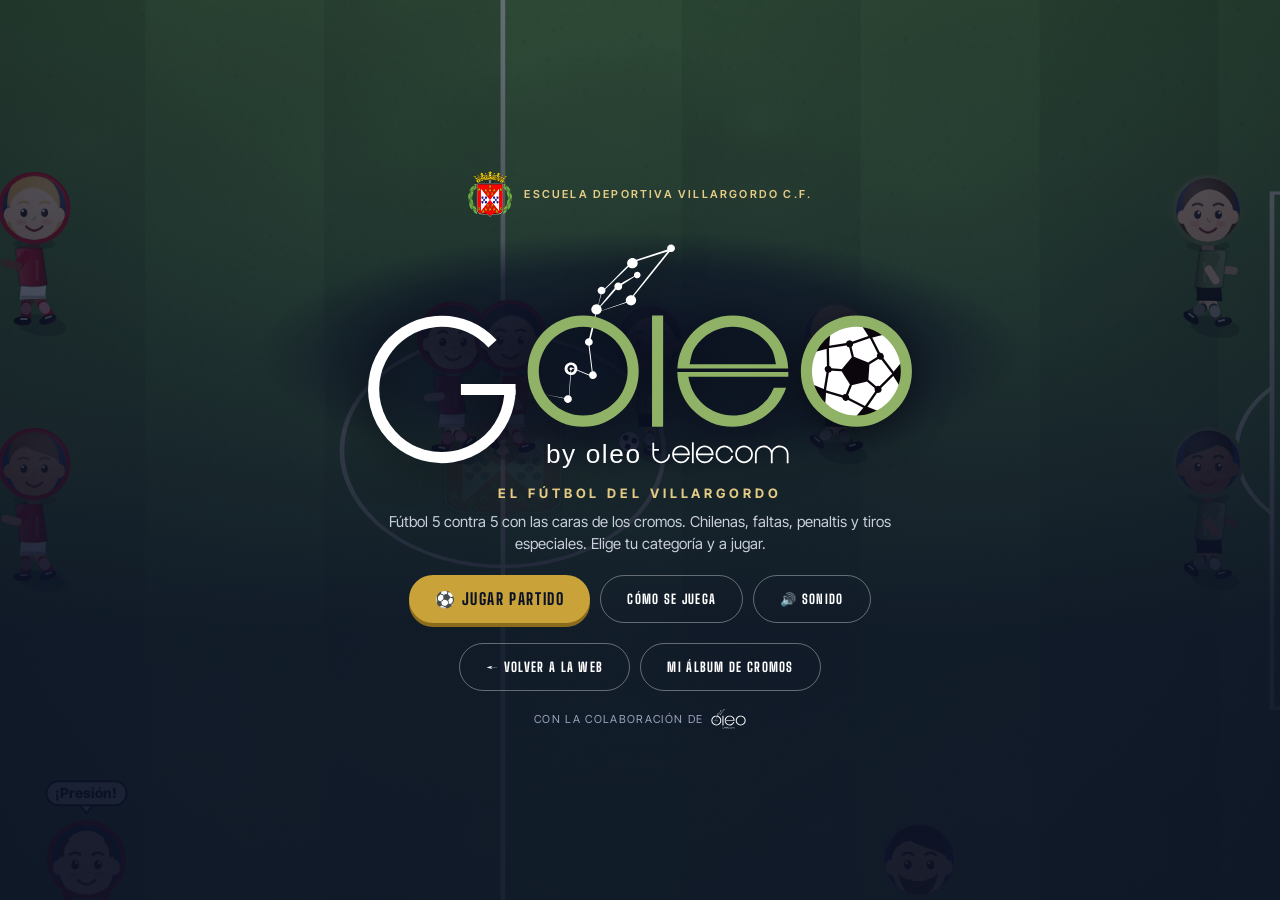
==== commit e348614a: "Actualiza la web 18/11/2026, 16:55:14" ====
--- a/juego.html
+++ b/juego.html
@@ -69,6 +69,8 @@
 h1.titulo em{font-style:normal;color:var(--oro2)}
 h1.goleo{text-transform:none;font-size:clamp(70px,14vw,140px);letter-spacing:-.01em}
 h1.goleo em{color:#9cc26f;text-shadow:0 4px 0 #3E5230,0 10px 30px rgba(0,0,0,.5)}
+h1.goleo{background:radial-gradient(closest-side,rgba(11,18,38,.92),rgba(11,18,38,.6) 70%,rgba(11,18,38,0));padding:6px 30px}
+h1.goleo img{display:block;width:min(560px,82vw);max-height:30vh;margin:0 auto;filter:drop-shadow(0 6px 18px rgba(0,0,0,.5))}
 .lema{font:700 13px "Inter Tight";letter-spacing:.3em;text-transform:uppercase;color:var(--oro2);margin:0 0 10px}
 .sub{font-size:15px;color:#C9CFDD;line-height:1.45;max-width:520px;margin:0 auto}
 h2.t{font:900 clamp(26px,5vw,38px) "Big Shoulders Display",Impact,sans-serif;text-transform:uppercase;letter-spacing:.03em}
@@ -160,7 +162,7 @@
 <section id="p-menu" class="pantalla" hidden>
   <div class="caja">
     <div class="marca"><img src="img/escudo.png" alt="">Escuela Deportiva Villargordo C.F.</div>
-    <h1 class="titulo goleo">g<em>OLEO</em></h1>
+    <h1 class="titulo goleo"><img src="img/goleo-logo-blanco.svg" alt="gOLEO by Oleo Telecom"></h1>
     <p class="lema">El fútbol del Villargordo</p>
     <p class="sub">Fútbol 5 contra 5 con las caras de los cromos. Chilenas, faltas, penaltis y tiros especiales. Elige tu categoría y a jugar.</p>
     <div class="fila">
